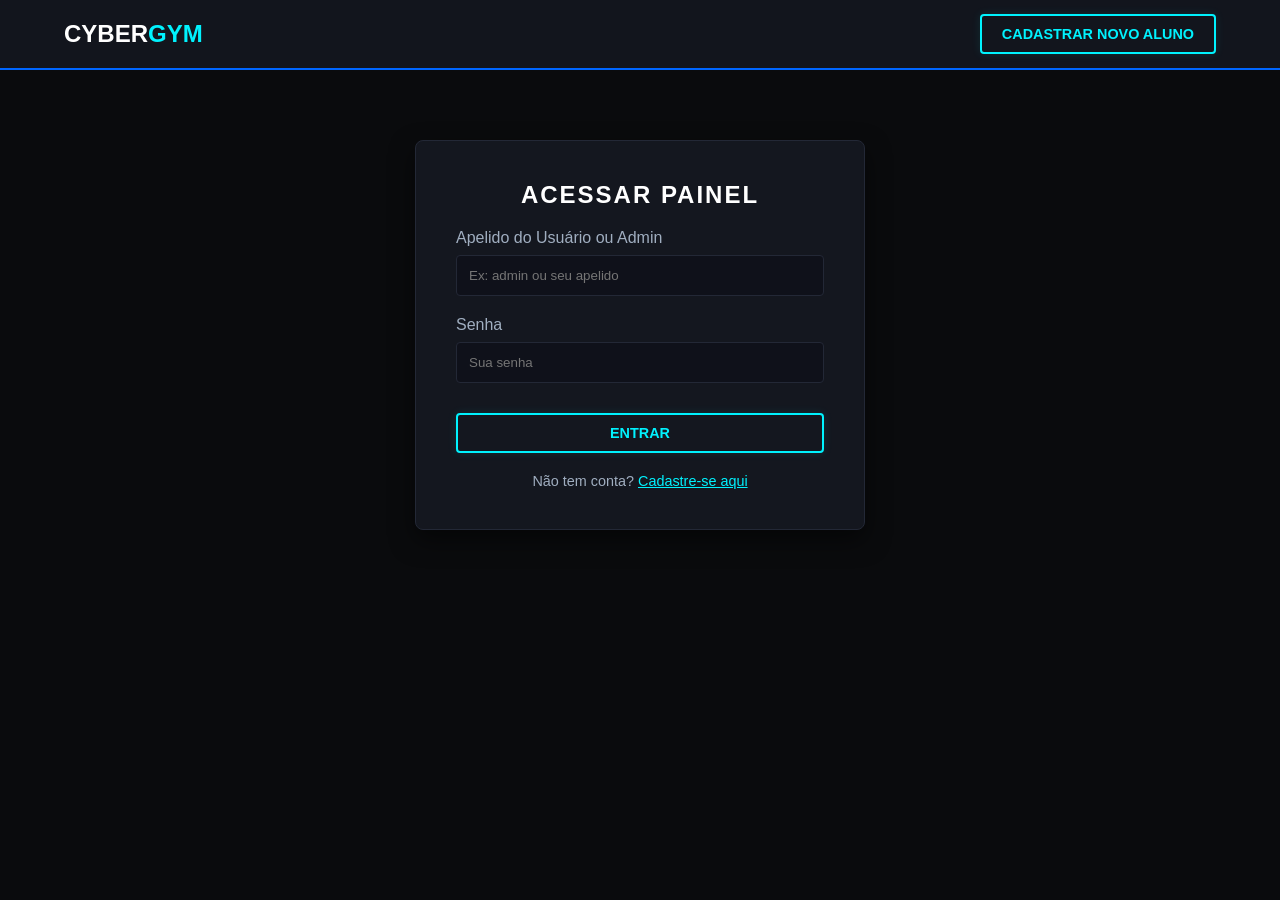
==== login.html @ 025843e9 "first commit" ====
<!DOCTYPE html>
<html lang="pt-BR">
<head>
    <meta charset="UTF-8">
    <meta name="viewport" content="width=device-width, initial-scale=1.0">
    <title>Entrada - CyberGym</title>
    <link rel="stylesheet" href="style.css">
</head>
<body>

    <header>
        <a href="index.html" class="logo" style="text-decoration: none;">CYBER<span>GYM</span></a>
        <a href="cadastro.html" class="btn-neon">Cadastrar Novo Aluno</a>
    </header>

    <main class="container">
        <div class="box-formulario">
            <h2 class="titulo-secao" style="font-size: 1.5rem; margin-bottom: 20px;">Acessar Painel</h2>
            
            <form id="form-login">
                <div class="grupo-campo">
                    <label for="usuario">Apelido do Usuário ou Admin</label>
                    <input type="text" id="usuario" required placeholder="Ex: admin ou seu apelido">
                </div>
                
                <div class="grupo-campo">
                    <label for="senha">Senha</label>
                    <input type="password" id="senha" required placeholder="Sua senha">
                </div>

                <button type="submit" class="btn-neon btn-form">Entrar</button>
            </form>
            
            <p style="text-align: center; margin-top: 20px; color: var(--cor-texto-segundario); font-size: 0.9rem;">
                Não tem conta? <a href="cadastro.html" style="color: var(--cor-ciano)">Cadastre-se aqui</a>
            </p>
        </div>
    </main>

    <script src="script.js"></script>
    <script>
        document.getElementById('form-login').addEventListener('submit', function(e) {
            e.preventDefault();
            
            const usuarioDigitado = document.getElementById('usuario').value.trim();
            const senhaDigitada = document.getElementById('senha').value;

            // 1. Verificação se é Administrador
            if (usuarioDigitado === 'admin' && senhaDigitada === 'admin1') {
                alert('Bem-vindo, Administrador!');
                window.location.href = 'admin.html';
                return;
            }

            // 2. Verificação se é Aluno comum (busca no banco pelo apelido e senha)
            const db = obterDados();
            const alunoEncontrado = db.alunos.find(aluno => 
                aluno.apelido.toLowerCase() === usuarioDigitado.toLowerCase() && 
                aluno.senha === senhaDigitada
            );

            if (alunoEncontrado) {
                // Guarda qual aluno está logado no momento para usar na tela dele
                localStorage.setItem('aluno_logado_id', alunoEncontrado.id);
                alert(`Olá, ${alunoEncontrado.nome}! Direcionando para sua área.`);
                window.location.href = 'aluno.html';
            } else {
                alert('Usuário ou senha incorretos! Para testar admin utilize usuário "admin" e senha "admin1".');
            }
        });
    </script>
</body>
</html>
---- style.css ----
:root {
    --cor-fundo: #0a0b0d;
    --cor-card: #14171f;
    --cor-azul: #0066ff;
    --cor-ciano: #00f2fe;
    --cor-texto: #ffffff;
    --cor-texto-segundario: #a0aec0;
}

* {
    box-sizing: border-box;
    margin: 0;
    padding: 0;
    font-family: 'Segoe UI', Arial, sans-serif;
}

body {
    background-color: var(--cor-fundo);
    color: var(--cor-texto);
    padding-top: 80px; /* Espaço para o menu fixo */
}

/* Menu de Navegação Superior */
header {
    background-color: rgba(20, 23, 31, 0.95);
    border-bottom: 2px solid var(--cor-azul);
    position: fixed;
    top: 0;
    left: 0;
    width: 100%;
    height: 70px;
    display: flex;
    justify-content: space-between;
    align-items: center;
    padding: 0 5%;
    z-index: 1000;
}

.logo {
    font-size: 1.5rem;
    font-weight: bold;
    color: var(--cor-texto);
}

.logo span {
    color: var(--cor-ciano);
}

/* Botões Neon */
.btn-neon {
    background: transparent;
    border: 2px solid var(--cor-ciano);
    color: var(--cor-ciano);
    padding: 10px 20px;
    text-decoration: none;
    font-weight: bold;
    text-transform: uppercase;
    font-size: 0.9rem;
    border-radius: 4px;
    box-shadow: 0 0 10px rgba(0, 242, 254, 0.1);
    transition: 0.3s ease;
    cursor: pointer;
}

.btn-neon:hover {
    background: var(--cor-ciano);
    color: var(--cor-fundo);
    box-shadow: 0 0 20px rgba(0, 242, 254, 0.5);
}

/* Grid de Planos e Cards */
.container {
    max-width: 1200px;
    margin: 40px auto;
    padding: 0 20px;
}

.titulo-secao {
    text-align: center;
    margin-bottom: 30px;
    font-size: 2rem;
    text-transform: uppercase;
    letter-spacing: 2px;
}

.grid-cards {
    display: grid;
    grid-template-columns: repeat(auto-fit, minmax(250px, 1fr));
    gap: 25px;
}

.card {
    background-color: var(--cor-card);
    border: 1px solid #232836;
    border-radius: 8px;
    padding: 30px;
    text-align: center;
    transition: 0.3s;
}

.card:hover {
    border-color: var(--cor-azul);
    transform: translateY(-5px);
}

.card h3 {
    margin-bottom: 15px;
    color: var(--cor-ciano);
}

.card .preco {
    font-size: 2.2rem;
    font-weight: bold;
    margin: 20px 0;
    color: var(--cor-texto);
}

/* Formulários de Login/Cadastro */
.box-formulario {
    background-color: var(--cor-card);
    border: 1px solid #232836;
    max-width: 450px;
    margin: 60px auto;
    padding: 40px;
    border-radius: 8px;
    box-shadow: 0 10px 25px rgba(0,0,0,0.5);
}

.grupo-campo {
    margin-bottom: 20px;
}

.grupo-campo label {
    display: block;
    margin-bottom: 8px;
    color: var(--cor-texto-segundario);
}

.grupo-campo input, .grupo-campo select {
    width: 100%;
    padding: 12px;
    background-color: #0f111a;
    border: 1px solid #232836;
    color: #fff;
    border-radius: 4px;
}

.grupo-campo input:focus {
    border-color: var(--cor-ciano);
    outline: none;
}

.btn-form {
    width: 100%;
    margin-top: 10px;
}
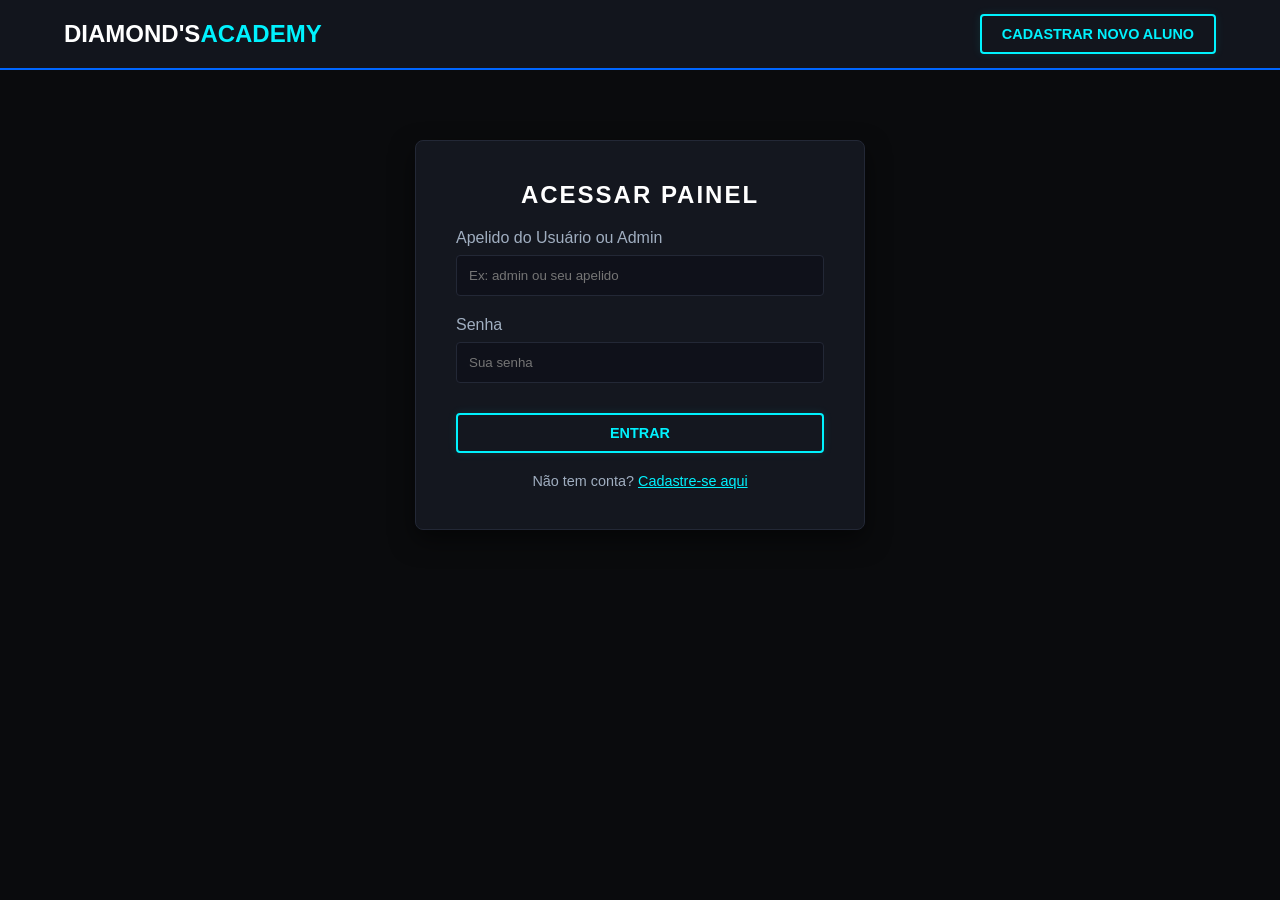
==== commit e4a3c9c7: "Update login.html" ====
--- a/login.html
+++ b/login.html
@@ -3,13 +3,13 @@
 <head>
     <meta charset="UTF-8">
     <meta name="viewport" content="width=device-width, initial-scale=1.0">
-    <title>Entrada - CyberGym</title>
+    <title>Entrada - Diamond'sAcademy</title>
     <link rel="stylesheet" href="style.css">
 </head>
 <body>
 
     <header>
-        <a href="index.html" class="logo" style="text-decoration: none;">CYBER<span>GYM</span></a>
+        <a href="index.html" class="logo" style="text-decoration: none;">DIAMOND'S<span>ACADEMY</span></a>
         <a href="cadastro.html" class="btn-neon">Cadastrar Novo Aluno</a>
     </header>
 
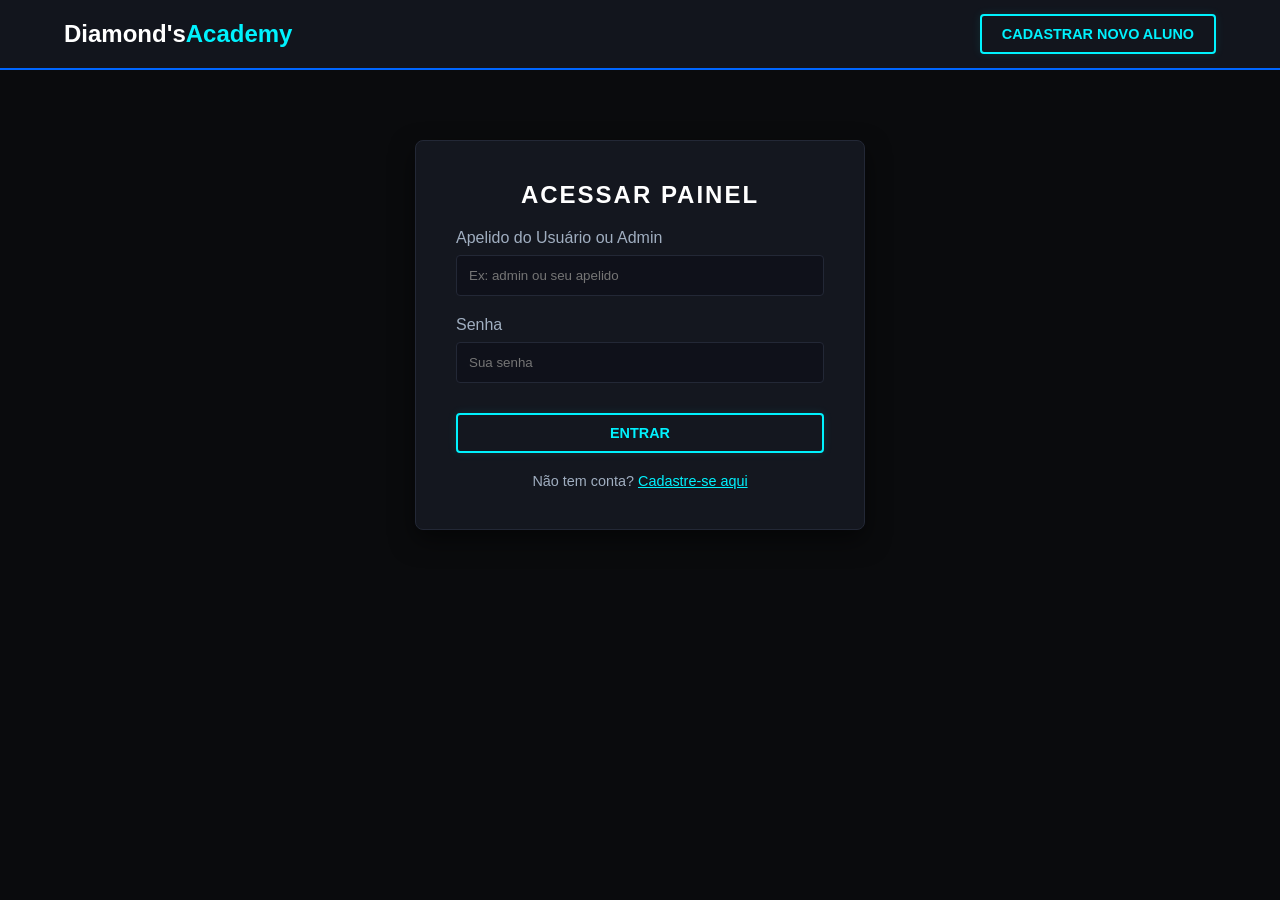
==== commit deb689a1: "Update login.html" ====
--- a/login.html
+++ b/login.html
@@ -9,7 +9,7 @@
 <body>
 
     <header>
-        <a href="index.html" class="logo" style="text-decoration: none;">DIAMOND'S<span>ACADEMY</span></a>
+        <a href="index.html" class="logo" style="text-decoration: none;">Diamond's<span>Academy</span></a>
         <a href="cadastro.html" class="btn-neon">Cadastrar Novo Aluno</a>
     </header>
 
